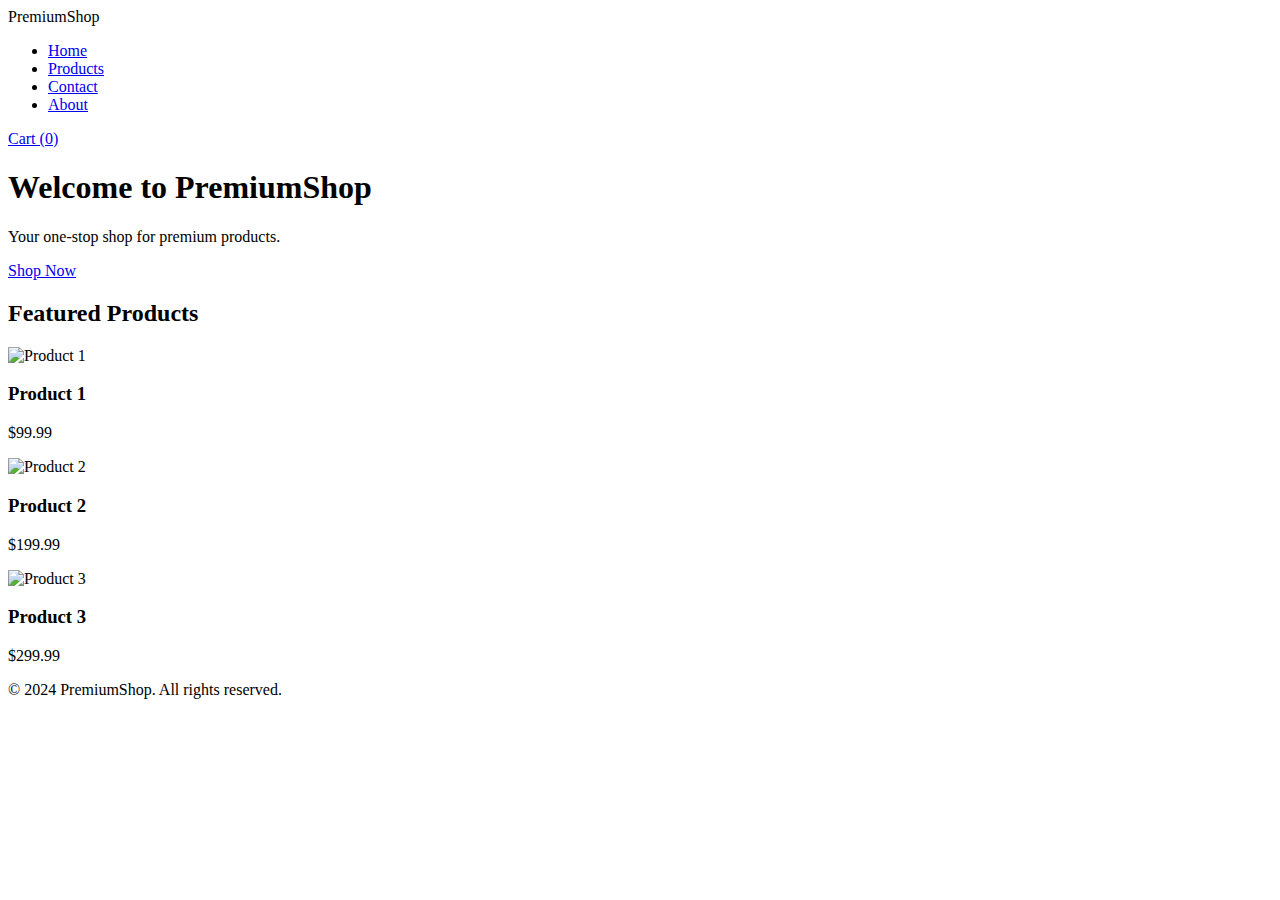
==== index.html @ 8b051a4d "amazon" ====
<!DOCTYPE html>
<html lang="en">
<head>
    <meta charset="UTF-8">
    <meta name="viewport" content="width=device-width, initial-scale=1.0">
    <title>Premium eCommerce - Home</title>
    <link rel="stylesheet" href="styles.css">
</head>
<body>
    <header>
        <div class="logo">PremiumShop</div>
        <nav>
            <ul>
                <li><a href="index.html">Home</a></li>
                <li><a href="product.html">Products</a></li>
                <li><a href="#">Contact</a></li>
                <li><a href="#">About</a></li>
            </ul>
        </nav>
        <div class="cart"><a href="#">Cart (0)</a></div>
    </header>
    <main>
        <section class="hero">
            <h1>Welcome to PremiumShop</h1>
            <p>Your one-stop shop for premium products.</p>
            <a href="product.html" class="btn">Shop Now</a>
        </section>
        <section class="featured-products">
            <h2>Featured Products</h2>
            <div class="product-list">
                <div class="product-item">
                    <img src="images/product1.jpg" alt="Product 1">
                    <h3>Product 1</h3>
                    <p>$99.99</p>
                </div>
                <div class="product-item">
                    <img src="images/product2.jpg" alt="Product 2">
                    <h3>Product 2</h3>
                    <p>$199.99</p>
                </div>
                <div class="product-item">
                    <img src="images/product3.jpg" alt="Product 3">
                    <h3>Product 3</h3>
                    <p>$299.99</p>
                </div>
            </div>
        </section>
    </main>
    <footer>
        <p>&copy; 2024 PremiumShop. All rights reserved.</p>
    </footer>
    <script src="script.js"></script>
</body>
</html>
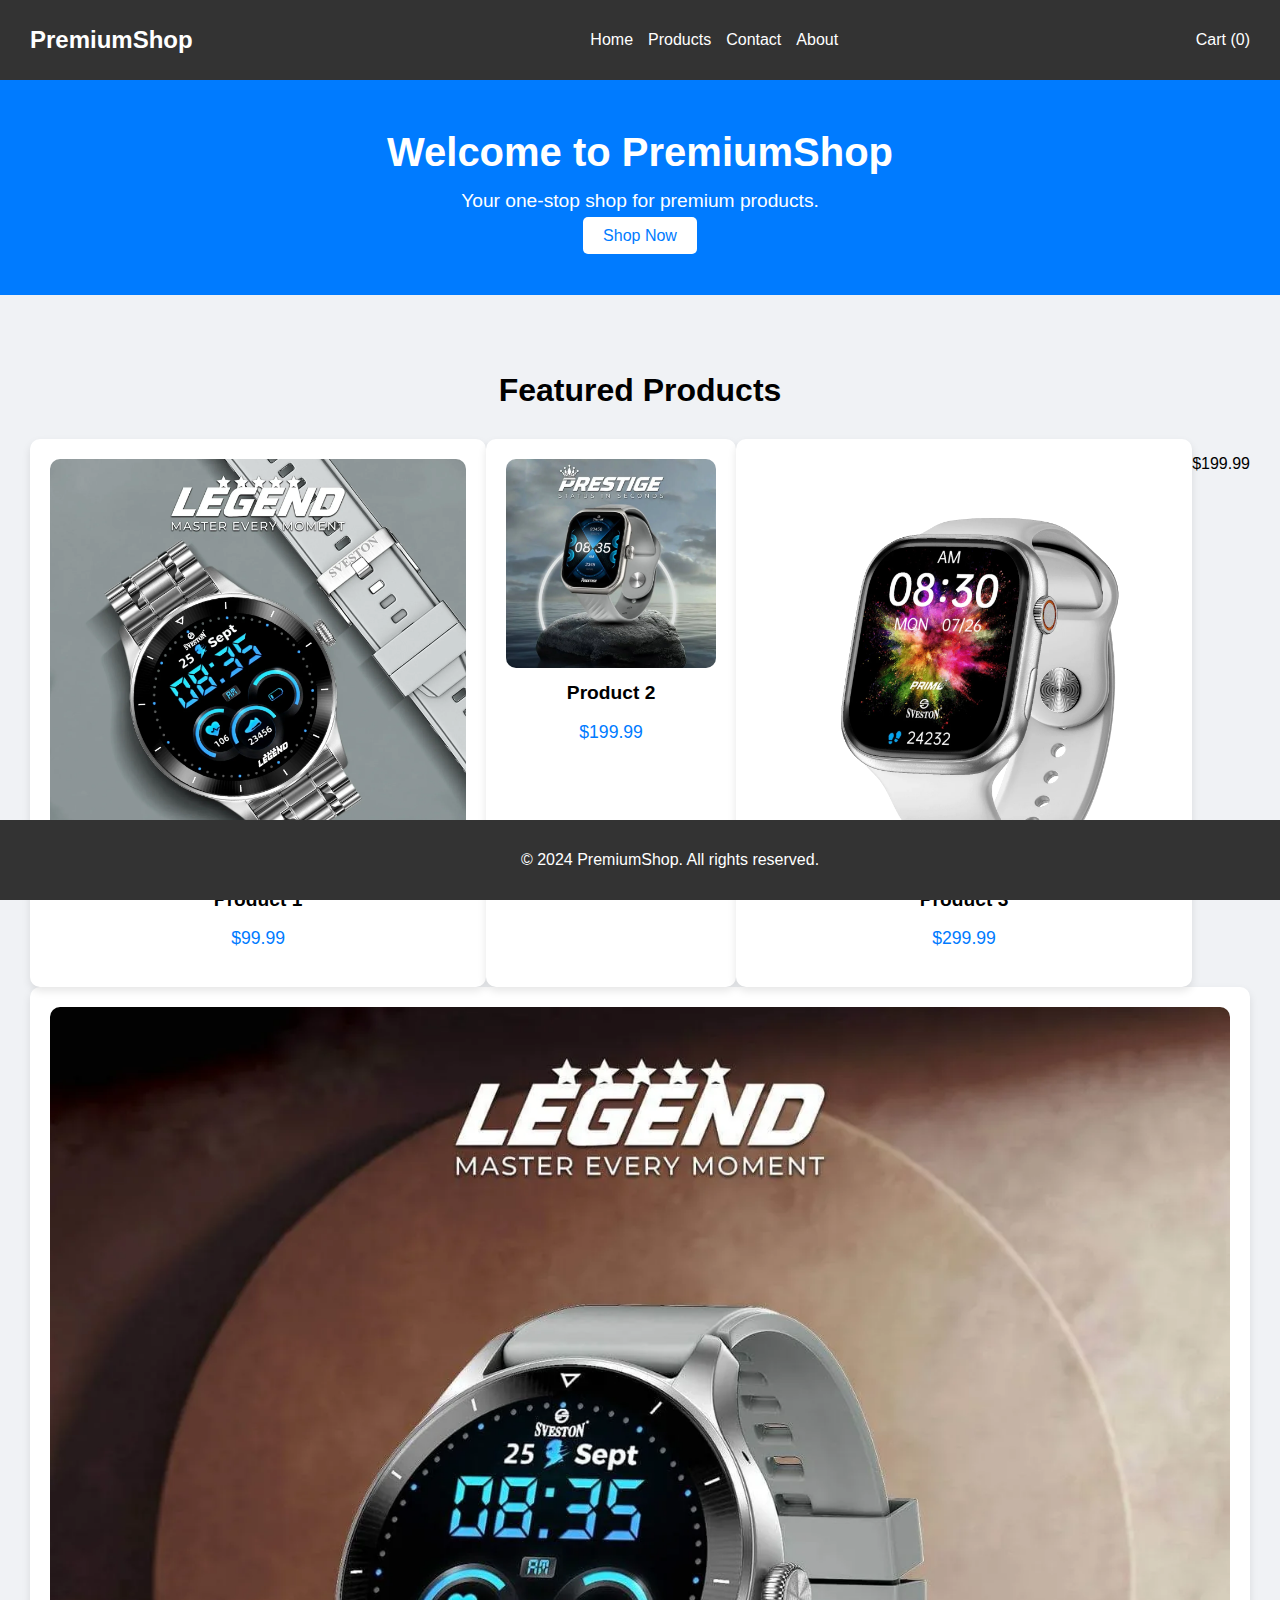
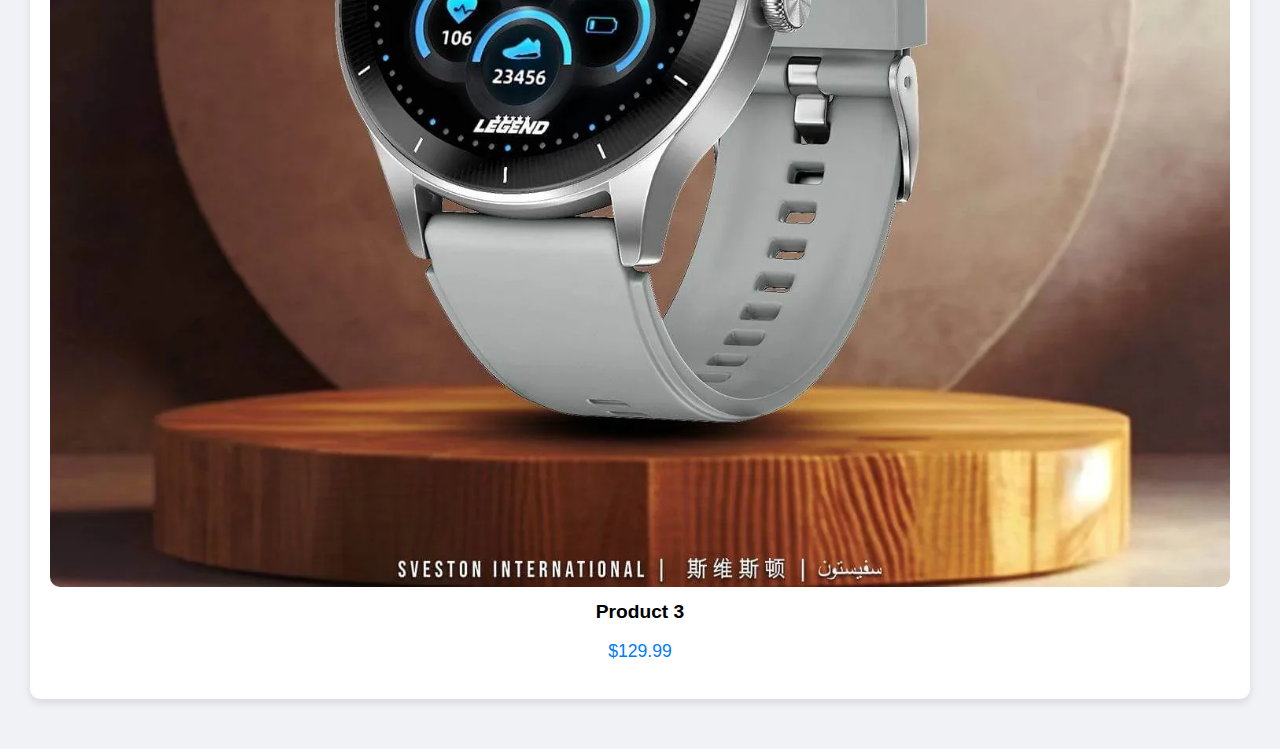
==== commit 76c0d302: "pic change" ====
--- a/index.html
+++ b/index.html
@@ -29,20 +29,27 @@
             <h2>Featured Products</h2>
             <div class="product-list">
                 <div class="product-item">
-                    <img src="images/product1.jpg" alt="Product 1">
+                    <img src="./1_bf73f2a0-c8d7-4639-bafd-3bd019d06f00.webp" alt="Product 1">
                     <h3>Product 1</h3>
                     <p>$99.99</p>
                 </div>
                 <div class="product-item">
-                    <img src="images/product2.jpg" alt="Product 2">
+                    <img src="/2222_1.webp" alt="Product 2">
                     <h3>Product 2</h3>
                     <p>$199.99</p>
                 </div>
                 <div class="product-item">
-                    <img src="images/product3.jpg" alt="Product 3">
+                    <img src="./Primo_Cam002V1.webp" alt="Product 3">
                     <h3>Product 3</h3>
                     <p>$299.99</p>
                 </div>
+                <p>$199.99</p>
+            </div>
+            <div class="product-item">
+                <img src="./WhatsAppImage2024-03-15at12.33.28copy3_1_1.webp" alt="Product 3">
+                <h3>Product 3</h3>
+                <p>$129.99</p>
+            </div>
             </div>
         </section>
     </main>
--- a/styles.css
+++ b/styles.css
@@ -0,0 +1,167 @@
+/* styles.css */
+
+body {
+    font-family: 'Arial', sans-serif;
+    margin: 0;
+    padding: 0;
+    background: #f0f2f5;
+}
+
+header {
+    display: flex;
+    justify-content: space-between;
+    align-items: center;
+    background: #333;
+    padding: 15px 30px;
+    color: #fff;
+}
+
+header .logo {
+    font-size: 1.5em;
+    font-weight: bold;
+}
+
+header nav ul {
+    list-style: none;
+    display: flex;
+    gap: 15px;
+}
+
+header nav ul li {
+    display: inline;
+}
+
+header nav ul li a {
+    color: #fff;
+    text-decoration: none;
+    font-size: 1em;
+}
+
+header .cart a {
+    color: #fff;
+    text-decoration: none;
+    font-size: 1em;
+}
+
+.hero {
+    background: #007bff;
+    color: #fff;
+    padding: 50px 30px;
+    text-align: center;
+}
+
+.hero h1 {
+    font-size: 2.5em;
+    margin: 0;
+}
+
+.hero p {
+    font-size: 1.2em;
+    margin: 15px 0;
+}
+
+.hero .btn {
+    background: #fff;
+    color: #007bff;
+    padding: 10px 20px;
+    text-decoration: none;
+    border-radius: 5px;
+    font-size: 1em;
+    transition: background 0.3s;
+}
+
+.hero .btn:hover {
+    background: #e0e0e0;
+}
+
+.featured-products {
+    padding: 50px 30px;
+    text-align: center;
+}
+
+.featured-products h2 {
+    font-size: 2em;
+    margin-bottom: 30px;
+}
+
+.product-list {
+    display: flex;
+    justify-content: space-around;
+}
+
+.product-item {
+    background: #fff;
+    padding: 20px;
+    border-radius: 10px;
+    box-shadow: 0 4px 8px rgba(0, 0, 0, 0.1);
+    text-align: center;
+    transition: transform 0.3s;
+}
+
+.product-item:hover {
+    transform: scale(1.05);
+}
+
+.product-item img {
+    max-width: 100%;
+    border-radius: 10px;
+}
+
+.product-item h3 {
+    font-size: 1.2em;
+    margin: 10px 0;
+}
+
+.product-item p {
+    font-size: 1.1em;
+    color: #007bff;
+}
+
+.product-detail {
+    display: flex;
+    gap: 30px;
+    padding: 50px 30px;
+}
+
+.product-detail img {
+    max-width: 50%;
+    border-radius: 10px;
+}
+
+.product-info {
+    max-width: 50%;
+}
+
+.product-info h1 {
+    font-size: 2em;
+}
+
+.product-info p {
+    font-size: 1.1em;
+    margin: 10px 0;
+}
+
+.product-info .btn {
+    background: #007bff;
+    color: #fff;
+    padding: 10px 20px;
+    border: none;
+    border-radius: 5px;
+    font-size: 1em;
+    cursor: pointer;
+    transition: background 0.3s;
+}
+
+.product-info .btn:hover {
+    background: #0056b3;
+}
+
+footer {
+    background: #333;
+    color: #fff;
+    text-align: center;
+    padding: 15px 30px;
+    position: fixed;
+    width: 100%;
+    bottom: 0;
+}
